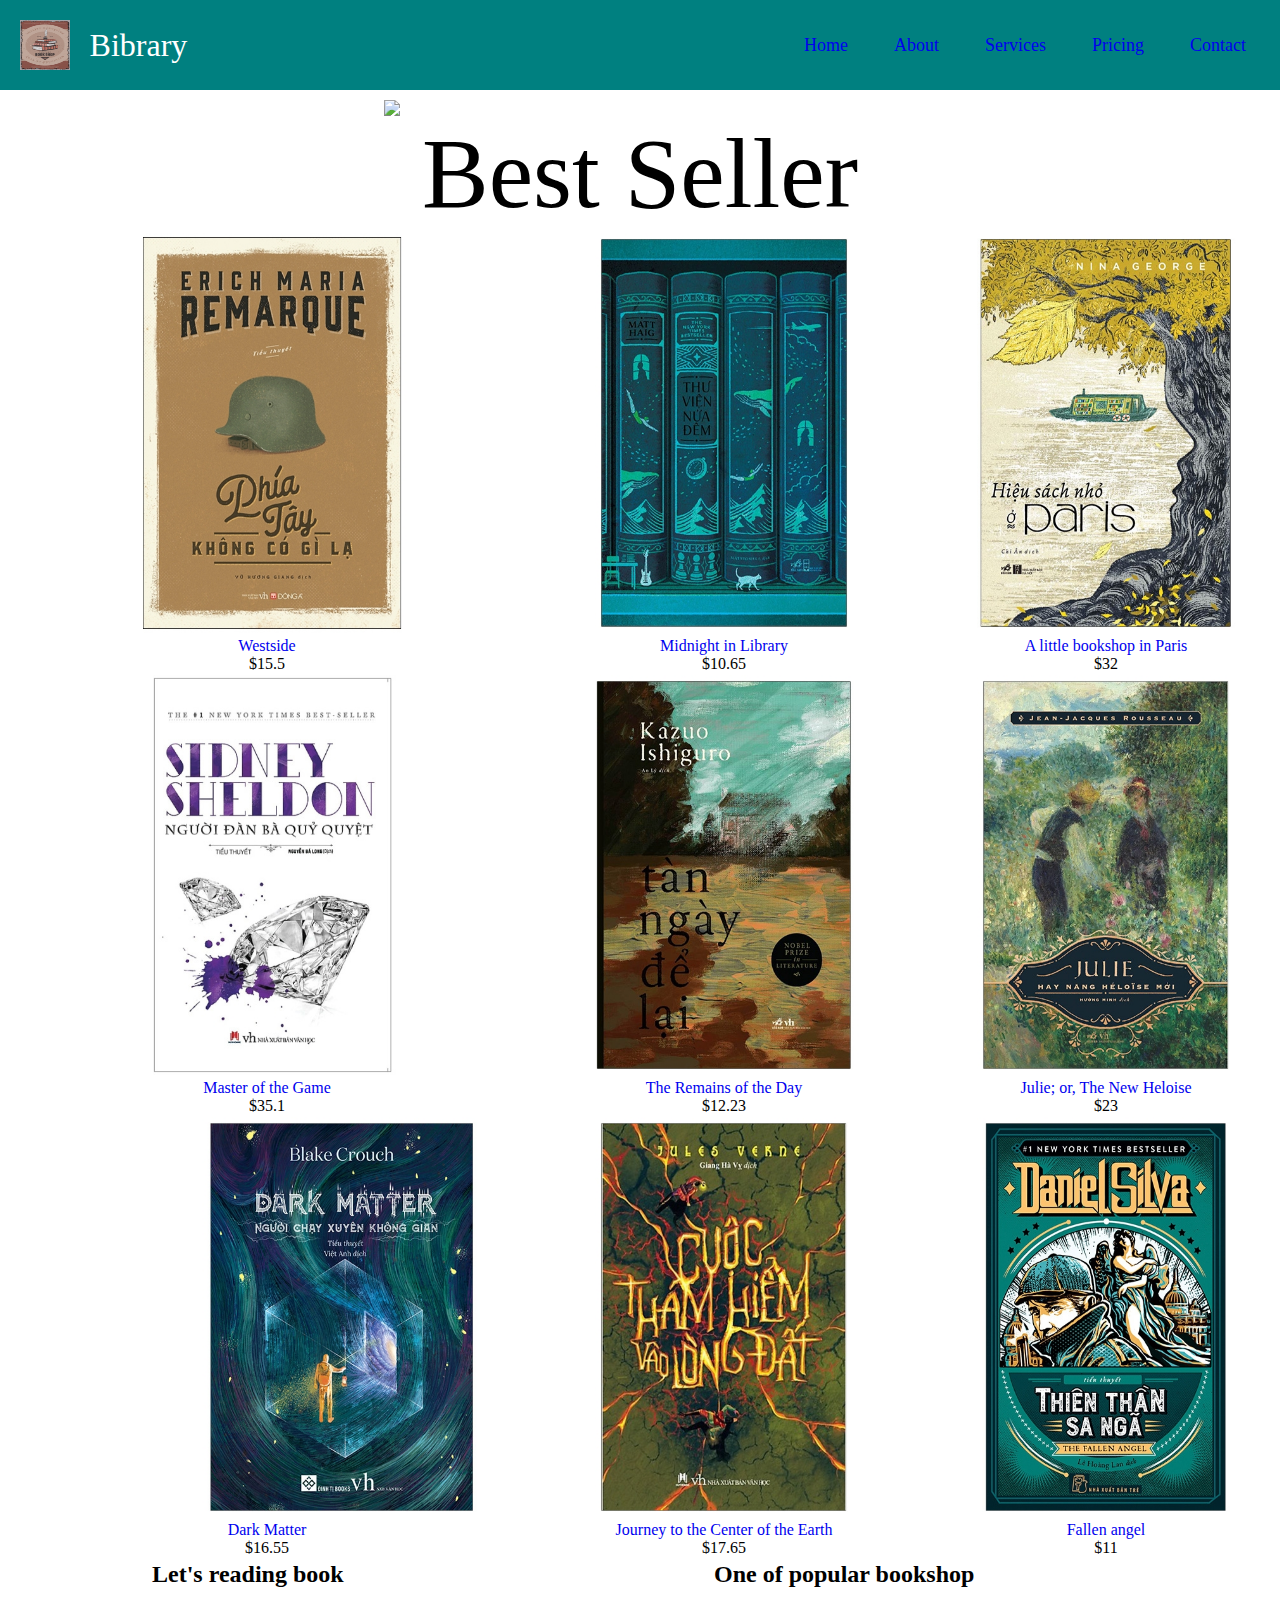
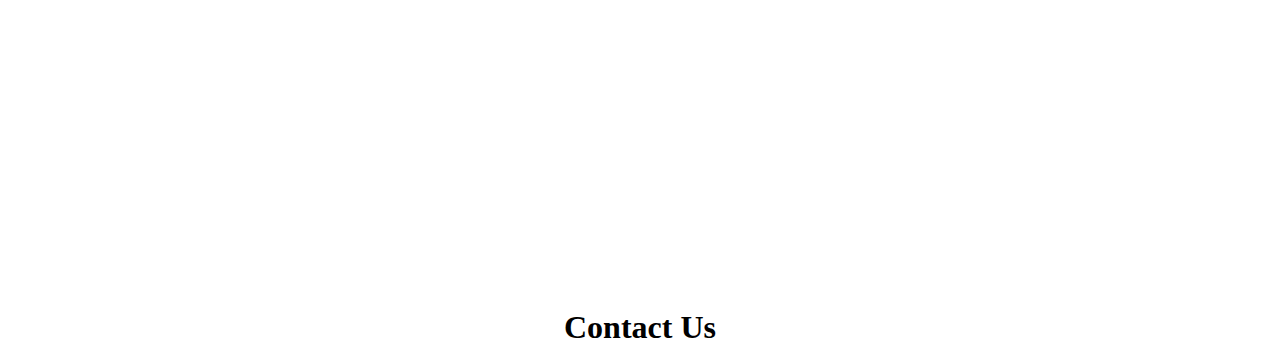
==== index.html @ 90989aba "Add files via upload" ====
<!DOCTYPE html>
<html lang="en">


<head>
    <meta charset="UTF-8" />
    <meta http-equiv="X-UA-Compatible" content="IE=edge" />
    <meta name="viewport" content="width=device-width, initial-scale=1.0" />
    <link rel="stylesheet" href="style.css" />
    <title>Bibrary</title>
</head>


<body>
    <nav class="navbar">
        <!-- LOGO -->
        <img src="logo/logobookstore1.png" width="50px" height="50px">
        <div class="logo">Bibrary</div>
        <!-- NAVIGATION MENU -->
        <ul class="nav-links"></ul>
        <!-- NAVIGATION MENUS -->
        <div class="menu">
            <li><a href="/">Home</a></li>
            <li><a href="/">About</a></li>
            <li><a href="/">Services</a></li>
            <li><a href="/">Pricing</a></li>
            <li><a href="/">Contact</a></li>
        </div>
        </ul>
    </nav>
    <main>
        <img src="https://static.vecteezy.com/system/resources/thumbnails/021/492/372/small/man-shop-assistant-book-store-vector.jpg"
            style="display:block; margin: 0 auto; width: 40%; margin-top: 10px;">
        <section>
            <div style="display: block; text-align: center;font-size: 100px;">Best Seller</div>
            <div>
                <table id="bestseller">
                    <tbody>
                        <tr>
                            <td>
                                <div>
                                    <img src="imagebook/book1.jpeg" alt="book" width="380px" height="400px"
                                        style="margin-left: 80px;">
                                </div>
                                <div>
                                    <center>
                                        <a href="product-order.html">Westside</a>
                                        <p>$15.5</p>
                                    </center>
                                </div>
                            </td>
                            <td>
                                <div>
                                    <img src="imagebook/book2.jpeg" alt="book" width="380px" height="400px">
                                </div>
                                <div>
                                    <center>
                                        <a href="product-order.hmtl">Midnight in Library</a>
                                        <p>$10.65</p>
                                    </center>
                                </div>
                            </td>
                            <td>
                                <div>
                                    <img src="imagebook/book3.jpeg" alt="book" width="380px" height="400px">
                                </div>
                                <div>
                                    <center>
                                        <a href="product-order.hmtl">A little bookshop in Paris</a>
                                        <p>$32</p>
                                    </center>
                                </div>
                            </td>
                        </tr>
                        <tr>
                            <td>
                                <div>
                                    <img src="imagebook/book4.jpeg" alt="book" width="380px" height="400px"
                                        style="margin-left: 80px;">
                                </div>
                                <div>
                                    <center>
                                        <a href="product-order.html">Master of the Game</a>
                                        <p>$35.1</p>
                                    </center>
                                </div>
                            </td>
                            <td>
                                <div>
                                    <img src="imagebook/book5.jpeg" alt="book" width="380px" height="400px">
                                </div>
                                <div>
                                    <center>
                                        <a href="product-order.hmtl">The Remains of the Day</a>
                                        <p>$12.23</p>
                                    </center>
                                </div>
                            </td>
                            <td>
                                <div>
                                    <img src="imagebook/book6.jpeg" alt="book" width="380px" height="400px">
                                </div>
                                <div>
                                    <center>
                                        <a href="product-order.hmtl">Julie; or, The New Heloise</a>
                                        <p>$23</p>
                                    </center>
                                </div>
                            </td>
                        </tr>
                        <tr>
                            <td>
                                <div>
                                    <img src="imagebook/book7.jpeg" alt="book" width="380px" height="400px"
                                        style="margin-left: 150px;">
                                </div>
                                <div>
                                    <center>
                                        <a href="product-order.html">Dark Matter</a>
                                        <p>$16.55</p>
                                    </center>
                                </div>
                            </td>
                            <td>
                                <div>
                                    <img src="imagebook/book8.jpeg" alt="book" width="380px" height="400px">
                                </div>
                                <div>
                                    <center>
                                        <a href="product-order.hmtl">Journey to the Center of the Earth</a>
                                        <p>$17.65</p>
                                    </center>
                                </div>
                            </td>
                            <td>
                                <div>
                                    <img src="imagebook/book9.jpeg" alt="book" width="380px" height="400px">
                                </div>
                                <div>
                                    <center>
                                        <a href="product-order.hmtl">Fallen angel </a>
                                        <p>$11</p>
                                    </center>
                                </div>
                            </td>
                        </tr>
                    </tbody>
                </table>
            </div>
        </section>
        <section>
            <table style="margin-left: 100px;">
                <tbody>
                    <tr>
                        <td>
                            <h2 style="margin-left: 50px;">Let's reading book</h2>
                            <iframe width="560" height="315" src="https://www.youtube.com/embed/pRTWFqhEDeo"
                                title="YouTube video player" frameborder="0"
                                allow="accelerometer; autoplay; clipboard-write; encrypted-media; gyroscope; picture-in-picture; web-share"
                                allowfullscreen style="margin-left: 50px;"></iframe>
                        </td>
                        <td>
                            <h2>One of popular bookshop</h2>
                            <iframe
                                src="https://www.google.com/maps/embed?pb=!1m23!1m12!1m3!1d62708.363801579566!2d106.66366968409905!3d10.7904107911388!2m3!1f0!2f0!3f0!3m2!1i1024!2i768!4f13.1!4m8!3e6!4m0!4m5!1s0x317529e473d8357b%3A0xda946e685232fa3c!2zTmjDoCBzw6FjaCBI4bqjaSBBbg!3m2!1d10.7903304!2d106.70486819999999!5e0!3m2!1sen!2s!4v1689354542257!5m2!1sen!2s"
                                width="600" height="315" style="border:0;" allowfullscreen="" loading="lazy"
                                referrerpolicy="no-referrer-when-downgrade"></iframe>
                        </td>
                    </tr>
                </tbody>
            </table>
        </section>
    </main>
    <footer>
        <h1 style="text-align: center;">Contact Us</h1>
        <img>
        <img>
    </footer>
</body>

</html>
---- style.css ----
/* UTILITIES */
* {
    margin: 0;
    padding: 0;
    box-sizing: border-box;
    }
    body {
    font-family: cursive;
    }
    a {
    text-decoration: none;
    }
    li {
    list-style: none;
    }
    
    
    /* NAVBAR STYLING STARTS */
    .navbar {
    display: flex;
    align-items: center;
    justify-content: space-between;
    padding: 20px;
    background-color: teal;
    color: #fff;
    position: relative;
    }
    .nav-links a {
    color: #fff;
    }
    /* LOGO */
    .logo {
    font-size: 32px;
    position: absolute;
    left: 7%;
    }
    .logo1{
    display: flex;
    align-items: center;
    justify-content: center;
    margin-top: 20px;
    margin-bottom: 10px;
    }
    /* NAVBAR MENU */
    .menu {
    display: flex;
    gap: 1em;
    font-size: 18px;
    }
    .menu li:hover {
    background-color: #4c9e9e;
    border-radius: 5px;
    transition: 0.3s ease;
    }
    .menu li {
    padding: 5px 14px;
    }
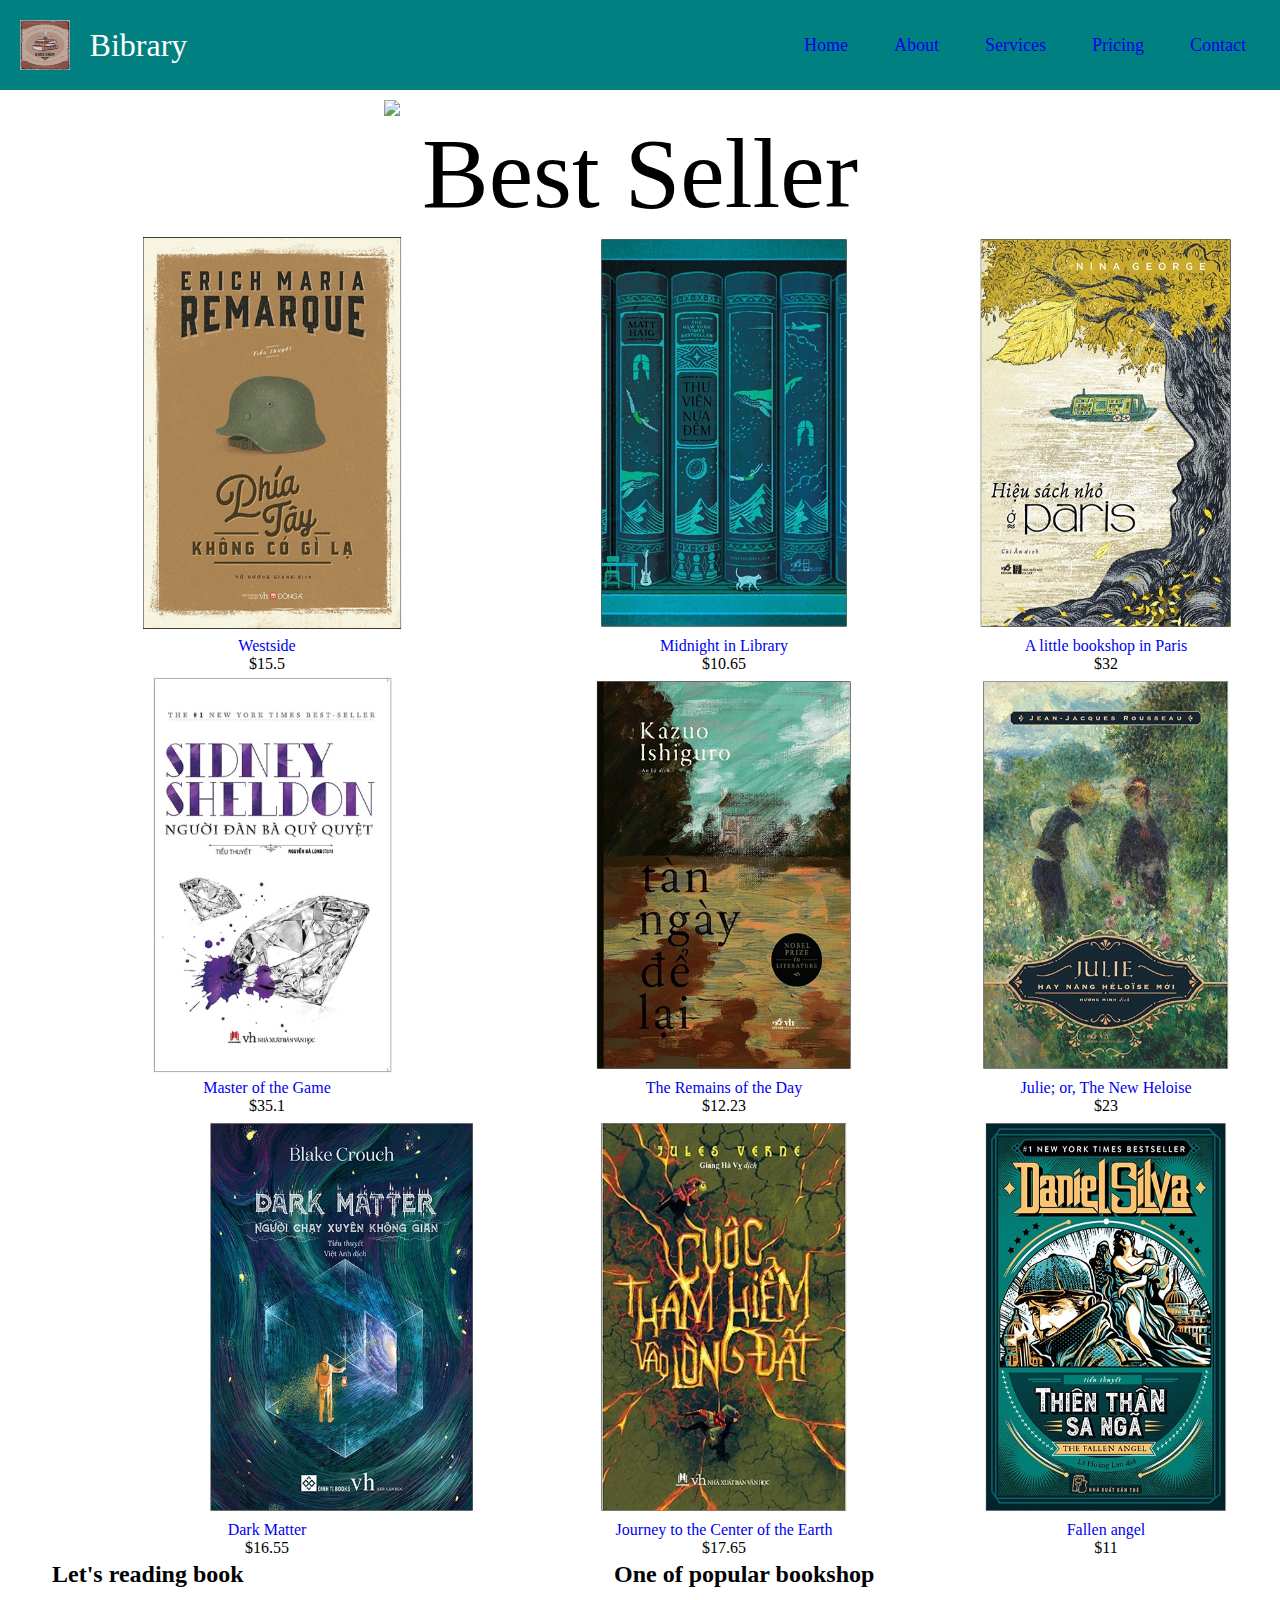
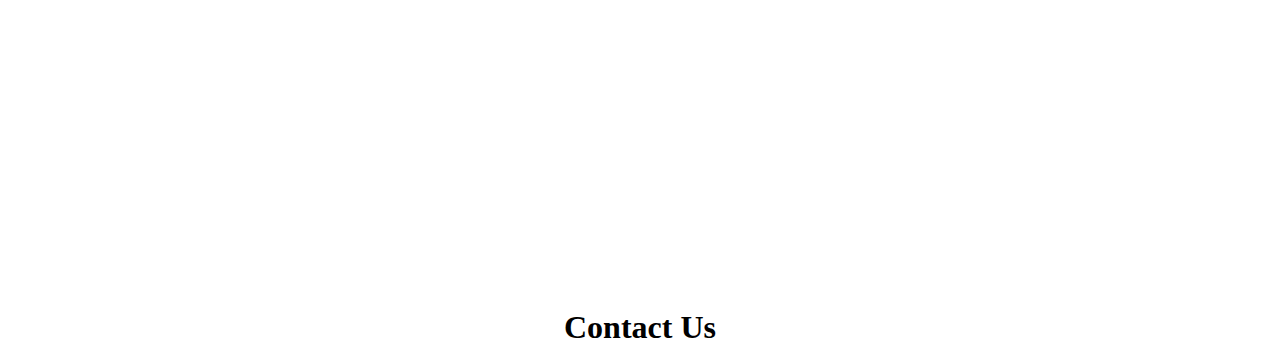
==== commit ceb329c7: "center" ====
--- a/index.html
+++ b/index.html
@@ -149,7 +149,7 @@
             </div>
         </section>
         <section>
-            <table style="margin-left: 100px;">
+            <table>
                 <tbody>
                     <tr>
                         <td>
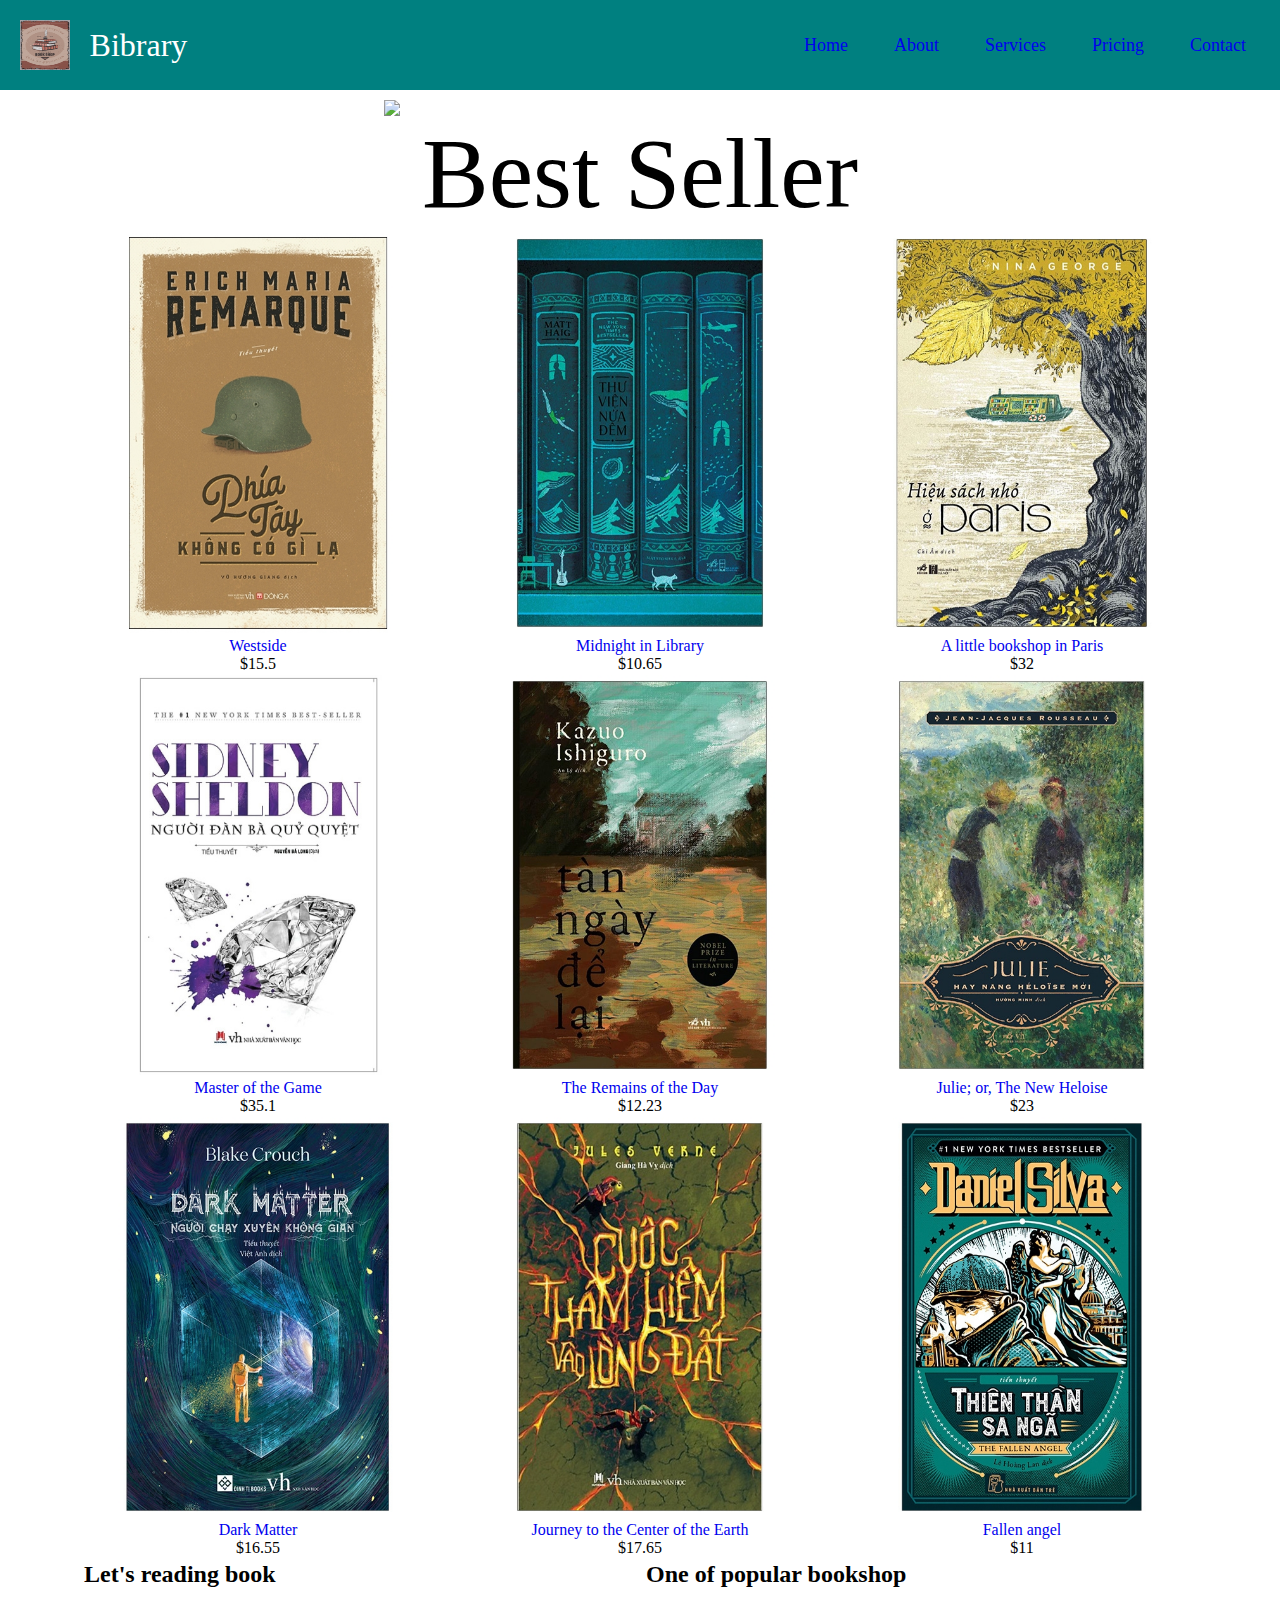
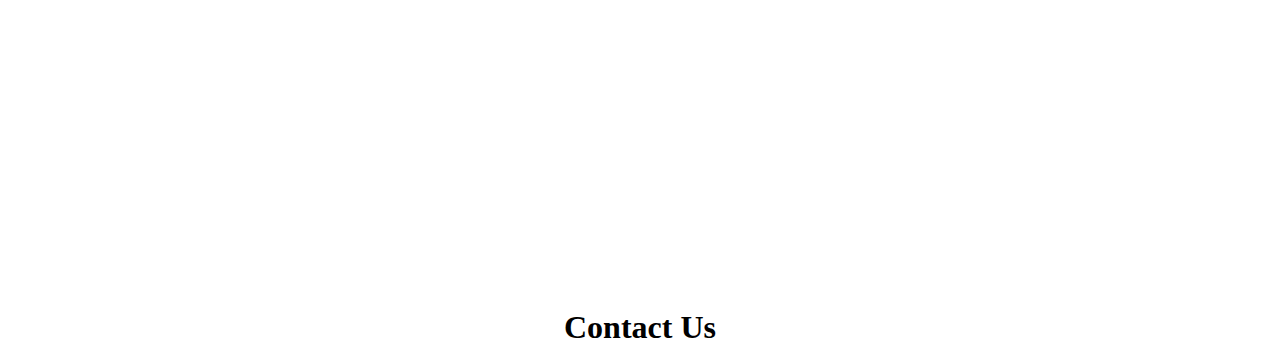
==== commit 9f8bc321: "Update index.html" ====
--- a/index.html
+++ b/index.html
@@ -12,6 +12,7 @@
 
 
 <body>
+    <center>
     <nav class="navbar">
         <!-- LOGO -->
         <img src="logo/logobookstore1.png" width="50px" height="50px">
@@ -39,8 +40,10 @@
                         <tr>
                             <td>
                                 <div>
-                                    <img src="imagebook/book1.jpeg" alt="book" width="380px" height="400px"
-                                        style="margin-left: 80px;">
+                                    <center>
+                                        <img src="imagebook/book1.jpeg" alt="book" width="380px" height="400px">
+                                    </center>
+                                   
                                 </div>
                                 <div>
                                     <center>
@@ -51,7 +54,8 @@
                             </td>
                             <td>
                                 <div>
-                                    <img src="imagebook/book2.jpeg" alt="book" width="380px" height="400px">
+                                    <center> <img src="imagebook/book2.jpeg" alt="book" width="380px" height="400px"></center>
+                                   
                                 </div>
                                 <div>
                                     <center>
@@ -75,8 +79,10 @@
                         <tr>
                             <td>
                                 <div>
-                                    <img src="imagebook/book4.jpeg" alt="book" width="380px" height="400px"
-                                        style="margin-left: 80px;">
+                                    <center>
+                                        <img src="imagebook/book4.jpeg" alt="book" width="380px" height="400px">
+                                    </center>
+                                    
                                 </div>
                                 <div>
                                     <center>
@@ -111,8 +117,10 @@
                         <tr>
                             <td>
                                 <div>
-                                    <img src="imagebook/book7.jpeg" alt="book" width="380px" height="400px"
-                                        style="margin-left: 150px;">
+                                    <center>
+                                    <img src="imagebook/book7.jpeg" alt="book" width="380px" height="400px">
+                                </center>
+                                   
                                 </div>
                                 <div>
                                     <center>
@@ -176,6 +184,7 @@
         <img>
         <img>
     </footer>
+</center>
 </body>
 
 </html>